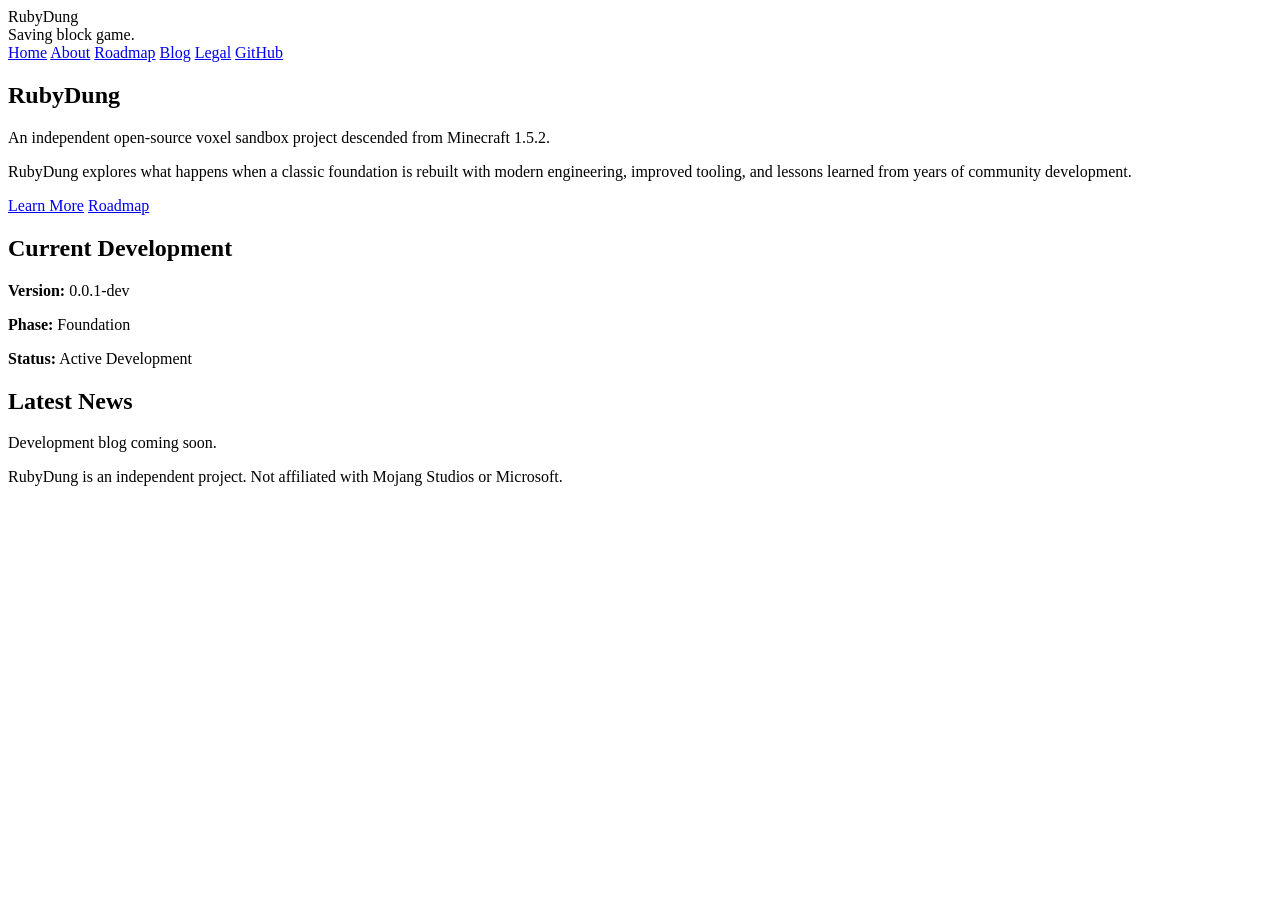
==== index.html @ 043631fa "Create index.html" ====
<!DOCTYPE html>
<html lang="en">
<head>
    <meta charset="UTF-8">
    <meta name="viewport" content="width=device-width, initial-scale=1.0">

    <title>RubyDung - Saving block game.</title>

    <link rel="stylesheet" href="css/style.css">
</head>

<body>

<header>
    <div class="logo">
        RubyDung
    </div>

    <div class="tagline">
        Saving block game.
    </div>

    <nav>
        <a href="index.html">Home</a>
        <a href="about.html">About</a>
        <a href="roadmap.html">Roadmap</a>
        <a href="blog.html">Blog</a>
        <a href="legal.html">Legal</a>
        <a href="https://github.com/RubyDungRD">GitHub</a>
    </nav>
</header>


<main>

<section class="hero">

<h1>
    RubyDung
</h1>

<p class="subtitle">
    An independent open-source voxel sandbox project
    descended from Minecraft 1.5.2.
</p>

<p>
    RubyDung explores what happens when a classic
    foundation is rebuilt with modern engineering,
    improved tooling, and lessons learned from years
    of community development.
</p>

<div class="buttons">
    <a href="about.html">Learn More</a>
    <a href="roadmap.html">Roadmap</a>
</div>

</section>


<section>

<h2>
    Current Development
</h2>

<div class="status-box">

<p>
<b>Version:</b> 0.0.1-dev
</p>

<p>
<b>Phase:</b> Foundation
</p>

<p>
<b>Status:</b> Active Development
</p>

</div>

</section>


<section>

<h2>
    Latest News
</h2>

<p>
Development blog coming soon.
</p>

</section>


</main>


<footer>

<p>
RubyDung is an independent project.
Not affiliated with Mojang Studios or Microsoft.
</p>

</footer>


</body>
</html>
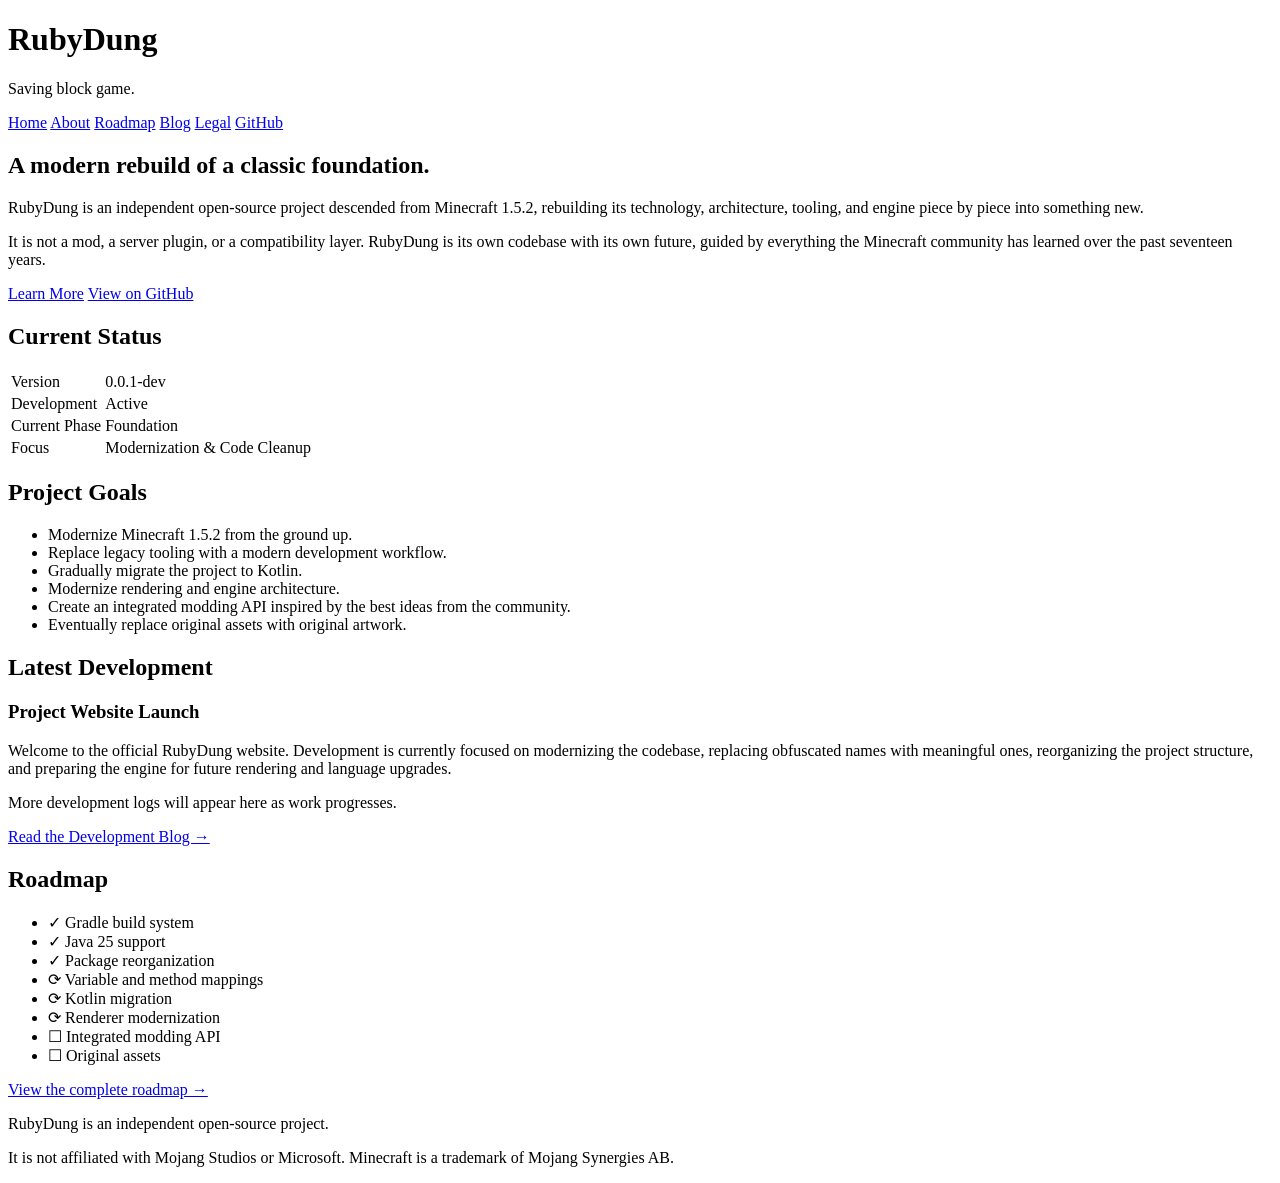
==== commit ca502bbf: "Update index.html" ====
--- a/index.html
+++ b/index.html
@@ -6,54 +6,51 @@
 
     <title>RubyDung - Saving block game.</title>
 
-    <link rel="stylesheet" href="css/style.css">
+    <link rel="stylesheet" href="style.css">
 </head>
 
 <body>
 
 <header>
-    <div class="logo">
-        RubyDung
+    <div class="container">
+
+        <h1>RubyDung</h1>
+
+        <p class="tagline">Saving block game.</p>
+
+        <nav>
+            <a href="index.html">Home</a>
+            <a href="about.html">About</a>
+            <a href="roadmap.html">Roadmap</a>
+            <a href="blog.html">Blog</a>
+            <a href="legal.html">Legal</a>
+            <a href="https://github.com/RubyDungRD" target="_blank">GitHub</a>
+        </nav>
+
     </div>
-
-    <div class="tagline">
-        Saving block game.
-    </div>
-
-    <nav>
-        <a href="index.html">Home</a>
-        <a href="about.html">About</a>
-        <a href="roadmap.html">Roadmap</a>
-        <a href="blog.html">Blog</a>
-        <a href="legal.html">Legal</a>
-        <a href="https://github.com/RubyDungRD">GitHub</a>
-    </nav>
 </header>
 
-
-<main>
+<main class="container">
 
 <section class="hero">
 
-<h1>
-    RubyDung
-</h1>
+<h2>A modern rebuild of a classic foundation.</h2>
 
-<p class="subtitle">
-    An independent open-source voxel sandbox project
-    descended from Minecraft 1.5.2.
+<p>
+RubyDung is an independent open-source project descended from Minecraft 1.5.2,
+rebuilding its technology, architecture, tooling, and engine piece by piece
+into something new.
 </p>
 
 <p>
-    RubyDung explores what happens when a classic
-    foundation is rebuilt with modern engineering,
-    improved tooling, and lessons learned from years
-    of community development.
+It is not a mod, a server plugin, or a compatibility layer. RubyDung is its own
+codebase with its own future, guided by everything the Minecraft community has
+learned over the past seventeen years.
 </p>
 
-<div class="buttons">
-    <a href="about.html">Learn More</a>
-    <a href="roadmap.html">Roadmap</a>
+<div class="button-row">
+    <a class="button" href="about.html">Learn More</a>
+    <a class="button" href="https://github.com/RubyDungRD" target="_blank">View on GitHub</a>
 </div>
 
 </section>
@@ -61,54 +58,118 @@
 
 <section>
 
-<h2>
-    Current Development
-</h2>
+<h2>Current Status</h2>
 
-<div class="status-box">
+<table class="status-table">
+    <tr>
+        <td>Version</td>
+        <td>0.0.1-dev</td>
+    </tr>
 
-<p>
-<b>Version:</b> 0.0.1-dev
-</p>
+    <tr>
+        <td>Development</td>
+        <td>Active</td>
+    </tr>
 
-<p>
-<b>Phase:</b> Foundation
-</p>
+    <tr>
+        <td>Current Phase</td>
+        <td>Foundation</td>
+    </tr>
 
-<p>
-<b>Status:</b> Active Development
-</p>
-
-</div>
+    <tr>
+        <td>Focus</td>
+        <td>Modernization &amp; Code Cleanup</td>
+    </tr>
+</table>
 
 </section>
 
 
 <section>
 
-<h2>
-    Latest News
-</h2>
+<h2>Project Goals</h2>
+
+<ul>
+    <li>Modernize Minecraft 1.5.2 from the ground up.</li>
+    <li>Replace legacy tooling with a modern development workflow.</li>
+    <li>Gradually migrate the project to Kotlin.</li>
+    <li>Modernize rendering and engine architecture.</li>
+    <li>Create an integrated modding API inspired by the best ideas from the community.</li>
+    <li>Eventually replace original assets with original artwork.</li>
+</ul>
+
+</section>
+
+
+<section>
+
+<h2>Latest Development</h2>
+
+<article class="news">
+
+<h3>Project Website Launch</h3>
 
 <p>
-Development blog coming soon.
+Welcome to the official RubyDung website.
+Development is currently focused on modernizing the codebase, replacing
+obfuscated names with meaningful ones, reorganizing the project structure,
+and preparing the engine for future rendering and language upgrades.
+</p>
+
+<p>
+More development logs will appear here as work progresses.
+</p>
+
+<p>
+<a href="blog.html">Read the Development Blog →</a>
+</p>
+
+</article>
+
+</section>
+
+
+<section>
+
+<h2>Roadmap</h2>
+
+<ul class="roadmap">
+
+<li>✓ Gradle build system</li>
+<li>✓ Java 25 support</li>
+<li>✓ Package reorganization</li>
+<li>⟳ Variable and method mappings</li>
+<li>⟳ Kotlin migration</li>
+<li>⟳ Renderer modernization</li>
+<li>☐ Integrated modding API</li>
+<li>☐ Original assets</li>
+
+</ul>
+
+<p>
+<a href="roadmap.html">View the complete roadmap →</a>
 </p>
 
 </section>
 
-
 </main>
-
 
 <footer>
 
+<div class="container">
+
 <p>
-RubyDung is an independent project.
-Not affiliated with Mojang Studios or Microsoft.
+RubyDung is an independent open-source project.
 </p>
+
+<p>
+It is not affiliated with Mojang Studios or Microsoft.
+Minecraft is a trademark of Mojang Synergies AB.
+</p>
+
+</div>
 
 </footer>
 
-
 </body>
 </html>
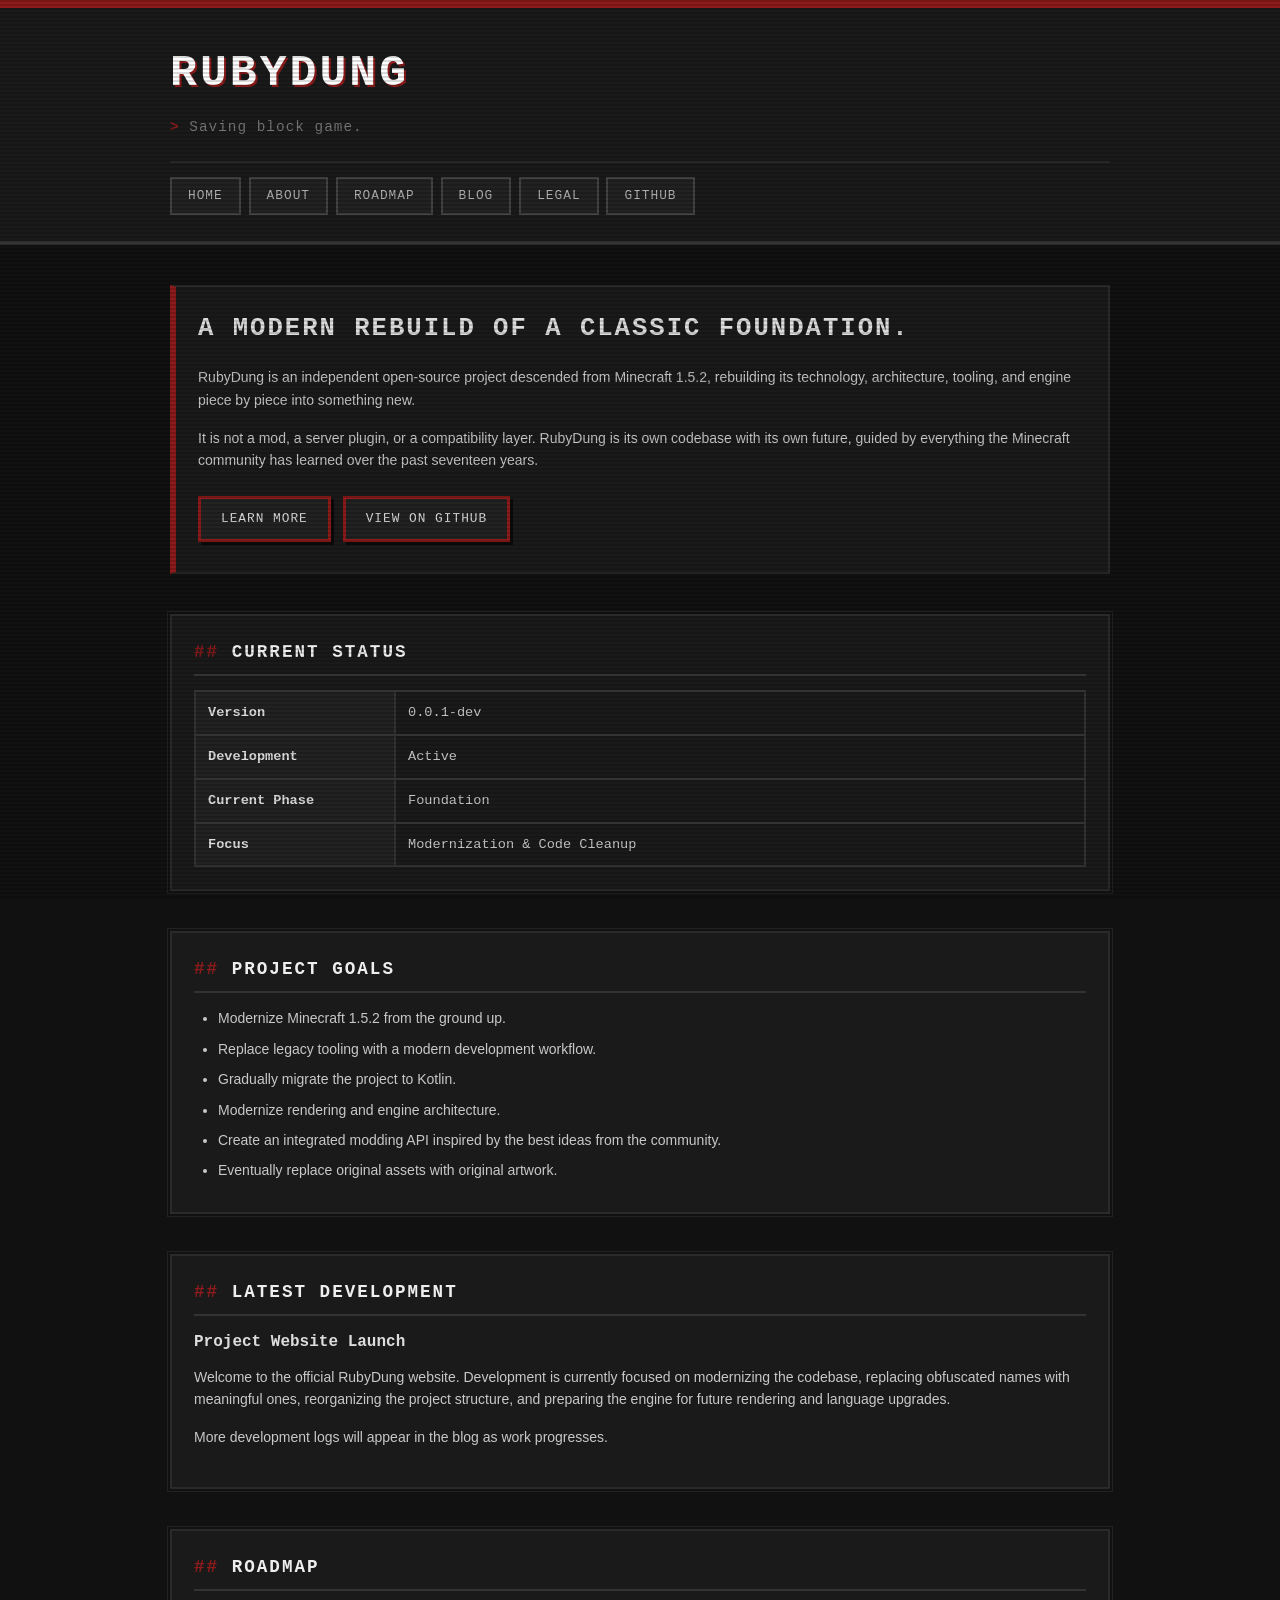
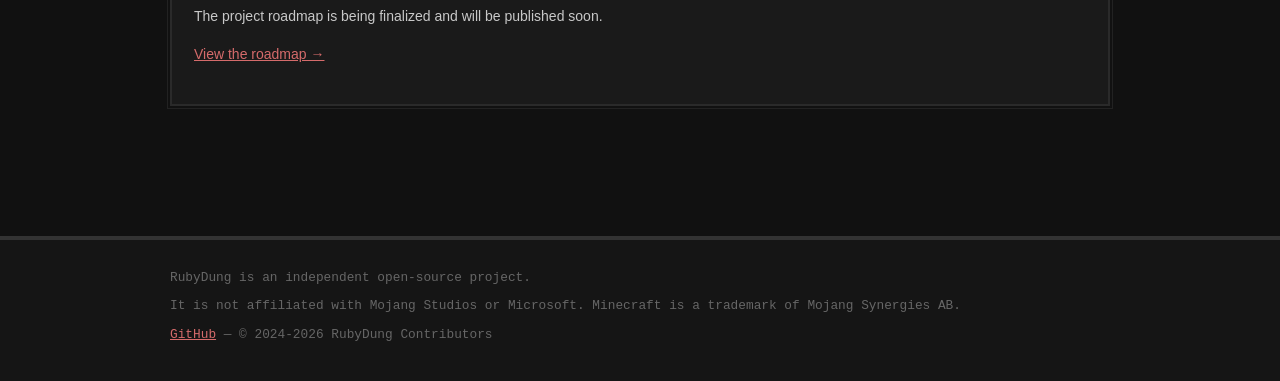
==== commit cb77fcc1: "wat" ====
--- a/index.html
+++ b/index.html
@@ -101,7 +101,7 @@
 </section>
 
 
-<section>
+    <section>
 
 <h2>Latest Development</h2>
 
@@ -117,11 +117,7 @@
 </p>
 
 <p>
-More development logs will appear here as work progresses.
-</p>
-
-<p>
-<a href="blog.html">Read the Development Blog →</a>
+More development logs will appear in the blog as work progresses.
 </p>
 
 </article>
@@ -133,21 +129,12 @@
 
 <h2>Roadmap</h2>
 
-<ul class="roadmap">
-
-<li>✓ Gradle build system</li>
-<li>✓ Java 25 support</li>
-<li>✓ Package reorganization</li>
-<li>⟳ Variable and method mappings</li>
-<li>⟳ Kotlin migration</li>
-<li>⟳ Renderer modernization</li>
-<li>☐ Integrated modding API</li>
-<li>☐ Original assets</li>
-
-</ul>
+    <p>
+The project roadmap is being finalized and will be published soon.
+</p>
 
 <p>
-<a href="roadmap.html">View the complete roadmap →</a>
+<a href="roadmap.html">View the roadmap →</a>
 </p>
 
 </section>
@@ -167,6 +154,12 @@
 Minecraft is a trademark of Mojang Synergies AB.
 </p>
 
+<p>
+<a href="https://github.com/RubyDungRD" target="_blank">GitHub</a>
+&mdash;
+&copy; 2024-2026 RubyDung Contributors
+</p>
+
 </div>
 
 </footer>
--- a/style.css
+++ b/style.css
@@ -0,0 +1,568 @@
+/* ==========================================================
+   RubyDung Website
+   Saving block game.
+   Blocky retro aesthetic.
+   ========================================================== */
+
+* {
+    margin: 0;
+    padding: 0;
+    box-sizing: border-box;
+}
+
+body {
+    background: #111;
+    color: #c8c8c8;
+
+    font-family: Verdana, Geneva, sans-serif;
+    font-size: 14px;
+    line-height: 1.6;
+
+    border-top: 8px solid #8d1b1b;
+}
+
+/* subtle scanline texture */
+body::before {
+    content: "";
+    position: fixed;
+    top: 0;
+    left: 0;
+    width: 100%;
+    height: 100%;
+    background:
+        repeating-linear-gradient(
+            0deg,
+            transparent,
+            transparent 2px,
+            rgba(0,0,0,0.15) 2px,
+            rgba(0,0,0,0.15) 4px
+        );
+    pointer-events: none;
+    z-index: 9999;
+}
+
+.container {
+    width: 92%;
+    max-width: 940px;
+    margin: auto;
+}
+
+/* ==========================================================
+   Header
+   ========================================================== */
+
+header {
+    background: #1a1a1a;
+    border-bottom: 4px solid #333;
+    padding: 30px 0 22px 0;
+}
+
+header h1 {
+    font-size: 2.8rem;
+    color: #ffffff;
+    font-family: Consolas, "Courier New", monospace;
+    letter-spacing: 3px;
+    text-transform: uppercase;
+    text-shadow: 2px 2px 0 #8d1b1b;
+}
+
+.tagline {
+    margin-top: 6px;
+    color: #777;
+    font-family: Consolas, "Courier New", monospace;
+    font-size: 0.9rem;
+    letter-spacing: 1px;
+}
+
+.tagline::before {
+    content: "> ";
+    color: #8d1b1b;
+    font-weight: bold;
+}
+
+/* ==========================================================
+   Navigation
+   ========================================================== */
+
+nav {
+    margin-top: 22px;
+    border-top: 2px solid #2a2a2a;
+    padding-top: 14px;
+}
+
+nav a {
+    display: inline-block;
+
+    margin-right: 4px;
+    margin-bottom: 4px;
+
+    padding: 7px 16px;
+
+    text-decoration: none;
+    text-transform: uppercase;
+    font-size: 0.8rem;
+    font-family: Consolas, "Courier New", monospace;
+    letter-spacing: 1px;
+
+    color: #b0b0b0;
+
+    background: #222;
+
+    border: 2px solid #444;
+
+    transition: none;
+}
+
+nav a:hover {
+    background: #8d1b1b;
+    border-color: #aa3434;
+    color: #fff;
+}
+
+/* ==========================================================
+   Main
+   ========================================================== */
+
+main {
+    padding: 40px 0;
+}
+
+section {
+    margin-bottom: 40px;
+
+    background: #1a1a1a;
+
+    border: 2px solid #2a2a2a;
+    outline: 1px solid #222;
+    outline-offset: 2px;
+
+    padding: 22px;
+}
+
+section h2 {
+    color: #eee;
+    margin-bottom: 14px;
+
+    font-family: Consolas, "Courier New", monospace;
+    font-size: 1.1rem;
+    text-transform: uppercase;
+    letter-spacing: 2px;
+
+    border-bottom: 2px solid #333;
+
+    padding-bottom: 8px;
+}
+
+section h2::before {
+    content: "## ";
+    color: #8d1b1b;
+}
+
+section p {
+    margin-bottom: 16px;
+}
+
+section ul {
+    padding-left: 24px;
+}
+
+section li {
+    margin-bottom: 8px;
+}
+
+/* ==========================================================
+   Hero
+   ========================================================== */
+
+.hero {
+    border-left: 6px solid #8d1b1b;
+    border-top: 2px solid #2a2a2a;
+    border-right: 2px solid #2a2a2a;
+    border-bottom: 2px solid #2a2a2a;
+    outline: none;
+}
+
+.hero h2 {
+    border: none;
+    margin-bottom: 16px;
+    padding: 0;
+
+    font-size: 1.6rem;
+    color: #ddd;
+}
+
+.hero h2::before {
+    content: none;
+}
+
+/* ==========================================================
+   Buttons
+   ========================================================== */
+
+.button-row {
+    margin-top: 24px;
+}
+
+.button {
+    display: inline-block;
+
+    margin-right: 8px;
+    margin-bottom: 8px;
+
+    padding: 10px 20px;
+
+    background: #222;
+    color: #ddd;
+
+    text-decoration: none;
+    text-transform: uppercase;
+    font-size: 0.8rem;
+    font-family: Consolas, "Courier New", monospace;
+    letter-spacing: 1px;
+
+    border: 3px solid #8d1b1b;
+    box-shadow: 3px 3px 0 #0a0a0a;
+}
+
+.button:hover {
+    background: #8d1b1b;
+    color: #fff;
+    border-color: #aa3434;
+    box-shadow: 2px 2px 0 #0a0a0a;
+    transform: translate(1px, 1px);
+}
+
+/* ==========================================================
+   Tables
+   ========================================================== */
+
+.status-table {
+    width: 100%;
+    border-collapse: collapse;
+    border: 2px solid #333;
+}
+
+.status-table td {
+    padding: 10px 12px;
+    border: 2px solid #333;
+}
+
+.status-table td:first-child {
+    width: 200px;
+    font-weight: bold;
+    color: #ddd;
+    background: #222;
+    font-family: Consolas, "Courier New", monospace;
+    font-size: 0.85rem;
+}
+
+.status-table td:last-child {
+    font-family: Consolas, "Courier New", monospace;
+    font-size: 0.85rem;
+}
+
+/* ==========================================================
+   News
+   ========================================================== */
+
+.news h3 {
+    margin-bottom: 10px;
+    color: #ddd;
+    font-family: Consolas, "Courier New", monospace;
+    font-size: 1rem;
+}
+
+.news a {
+    color: #d56b6b;
+}
+
+.news a:hover {
+    color: #fff;
+}
+
+/* ==========================================================
+   Roadmap (inline list on homepage)
+   ========================================================== */
+
+.roadmap {
+    list-style: none;
+    padding-left: 0;
+}
+
+.roadmap li {
+    padding: 7px 0;
+
+    border-bottom: 2px dotted #2a2a2a;
+
+    font-family: Consolas, "Courier New", monospace;
+    font-size: 0.85rem;
+}
+
+/* ==========================================================
+   Legal Notice Banner
+   ========================================================== */
+
+.legal-notice-banner {
+    background: #0a0a0a;
+    border: 3px solid #8d1b1b;
+    color: #d56b6b;
+    font-family: Consolas, "Courier New", monospace;
+    font-weight: bold;
+    font-size: 0.8rem;
+    padding: 14px;
+    margin-bottom: 18px;
+    text-transform: uppercase;
+    letter-spacing: 1px;
+    text-align: center;
+}
+
+/* ==========================================================
+   Blog Posts
+   ========================================================== */
+
+.blog-post {
+    background: #1a1a1a;
+    border: 2px solid #2a2a2a;
+    outline: 1px solid #222;
+    outline-offset: 2px;
+    padding: 22px;
+    margin-bottom: 30px;
+}
+
+.blog-post h3 {
+    color: #ddd;
+    font-size: 1.1rem;
+    font-family: Consolas, "Courier New", monospace;
+    margin-bottom: 4px;
+}
+
+.blog-post time {
+    display: block;
+    color: #666;
+    font-size: 0.8rem;
+    font-family: Consolas, "Courier New", monospace;
+    margin-bottom: 16px;
+}
+
+.blog-post time::before {
+    content: "[ ";
+    color: #555;
+}
+
+.blog-post time::after {
+    content: " ]";
+    color: #555;
+}
+
+.blog-post h4 {
+    color: #d56b6b;
+    margin-top: 20px;
+    margin-bottom: 10px;
+    font-family: Consolas, "Courier New", monospace;
+    font-size: 0.9rem;
+}
+
+.blog-post p {
+    margin-bottom: 16px;
+}
+
+.blog-post ul {
+    padding-left: 24px;
+    margin-bottom: 16px;
+}
+
+.blog-post li {
+    margin-bottom: 8px;
+}
+
+.blog-post a {
+    color: #d56b6b;
+}
+
+.blog-post a:hover {
+    color: #fff;
+}
+
+.blog-post pre {
+    background: #0d0d0d;
+    border: 2px solid #2a2a2a;
+    padding: 14px;
+    overflow-x: auto;
+    margin-bottom: 16px;
+}
+
+.blog-post code {
+    font-family: Consolas, "Courier New", monospace;
+    font-size: 0.85rem;
+    color: #c8c8c8;
+}
+
+.blog-post p code {
+    background: #0d0d0d;
+    padding: 2px 6px;
+    border: 1px solid #2a2a2a;
+}
+
+/* ==========================================================
+   Progress Bars (roadmap)
+   ========================================================== */
+
+.progress-bar {
+    background: #0d0d0d;
+    border: 2px solid #333;
+    height: 24px;
+    margin: 10px 0 4px 0;
+}
+
+.progress-fill {
+    height: 100%;
+    background: #8d1b1b;
+}
+
+.phase-status {
+    font-family: Consolas, "Courier New", monospace;
+    font-size: 0.85rem;
+    color: #777;
+    margin-bottom: 16px;
+}
+
+/* ==========================================================
+   Task Lists (roadmap)
+   ========================================================== */
+
+.task-list {
+    list-style: none;
+    padding-left: 0;
+    margin-bottom: 16px;
+}
+
+.task-list li {
+    padding: 6px 0 6px 26px;
+    border-bottom: 2px dotted #2a2a2a;
+    font-family: Consolas, "Courier New", monospace;
+    font-size: 0.85rem;
+    position: relative;
+}
+
+.task-list li::before {
+    position: absolute;
+    left: 0;
+    font-weight: bold;
+}
+
+.task-list li.done {
+    color: #6b8d6b;
+}
+
+.task-list li.done::before {
+    content: "[x]";
+    color: #6b8d6b;
+}
+
+.task-list li.in-progress {
+    color: #c8a84e;
+}
+
+.task-list li.in-progress::before {
+    content: "[~]";
+    color: #c8a84e;
+}
+
+.task-list li.todo {
+    color: #666;
+}
+
+.task-list li.todo::before {
+    content: "[ ]";
+    color: #555;
+}
+
+/* ==========================================================
+   Links
+   ========================================================== */
+
+a {
+    color: #d56b6b;
+}
+
+a:hover {
+    color: #fff;
+}
+
+/* ==========================================================
+   Footer
+   ========================================================== */
+
+footer {
+    margin-top: 50px;
+
+    border-top: 4px solid #333;
+
+    background: #151515;
+
+    color: #666;
+
+    font-size: 0.8rem;
+    font-family: Consolas, "Courier New", monospace;
+
+    padding: 28px 0;
+}
+
+footer p {
+    margin-bottom: 8px;
+}
+
+/* ==========================================================
+   Selection
+   ========================================================== */
+
+::selection {
+    background: #8d1b1b;
+    color: #fff;
+}
+
+/* ==========================================================
+   Horizontal rule (for any future use)
+   ========================================================== */
+
+hr {
+    border: none;
+    border-top: 4px dotted #2a2a2a;
+    margin: 30px 0;
+}
+
+/* ==========================================================
+   Responsive
+   ========================================================== */
+
+@media (max-width: 700px) {
+
+    header h1 {
+        font-size: 2rem;
+        letter-spacing: 1px;
+    }
+
+    .hero h2 {
+        font-size: 1.3rem;
+    }
+
+    nav a {
+        display: block;
+        margin-right: 0;
+    }
+
+    .button {
+        display: block;
+        text-align: center;
+    }
+
+    .status-table td:first-child {
+        width: 110px;
+    }
+
+    body::before {
+        /* disable scanlines on mobile for readability */
+        display: none;
+    }
+
+}
